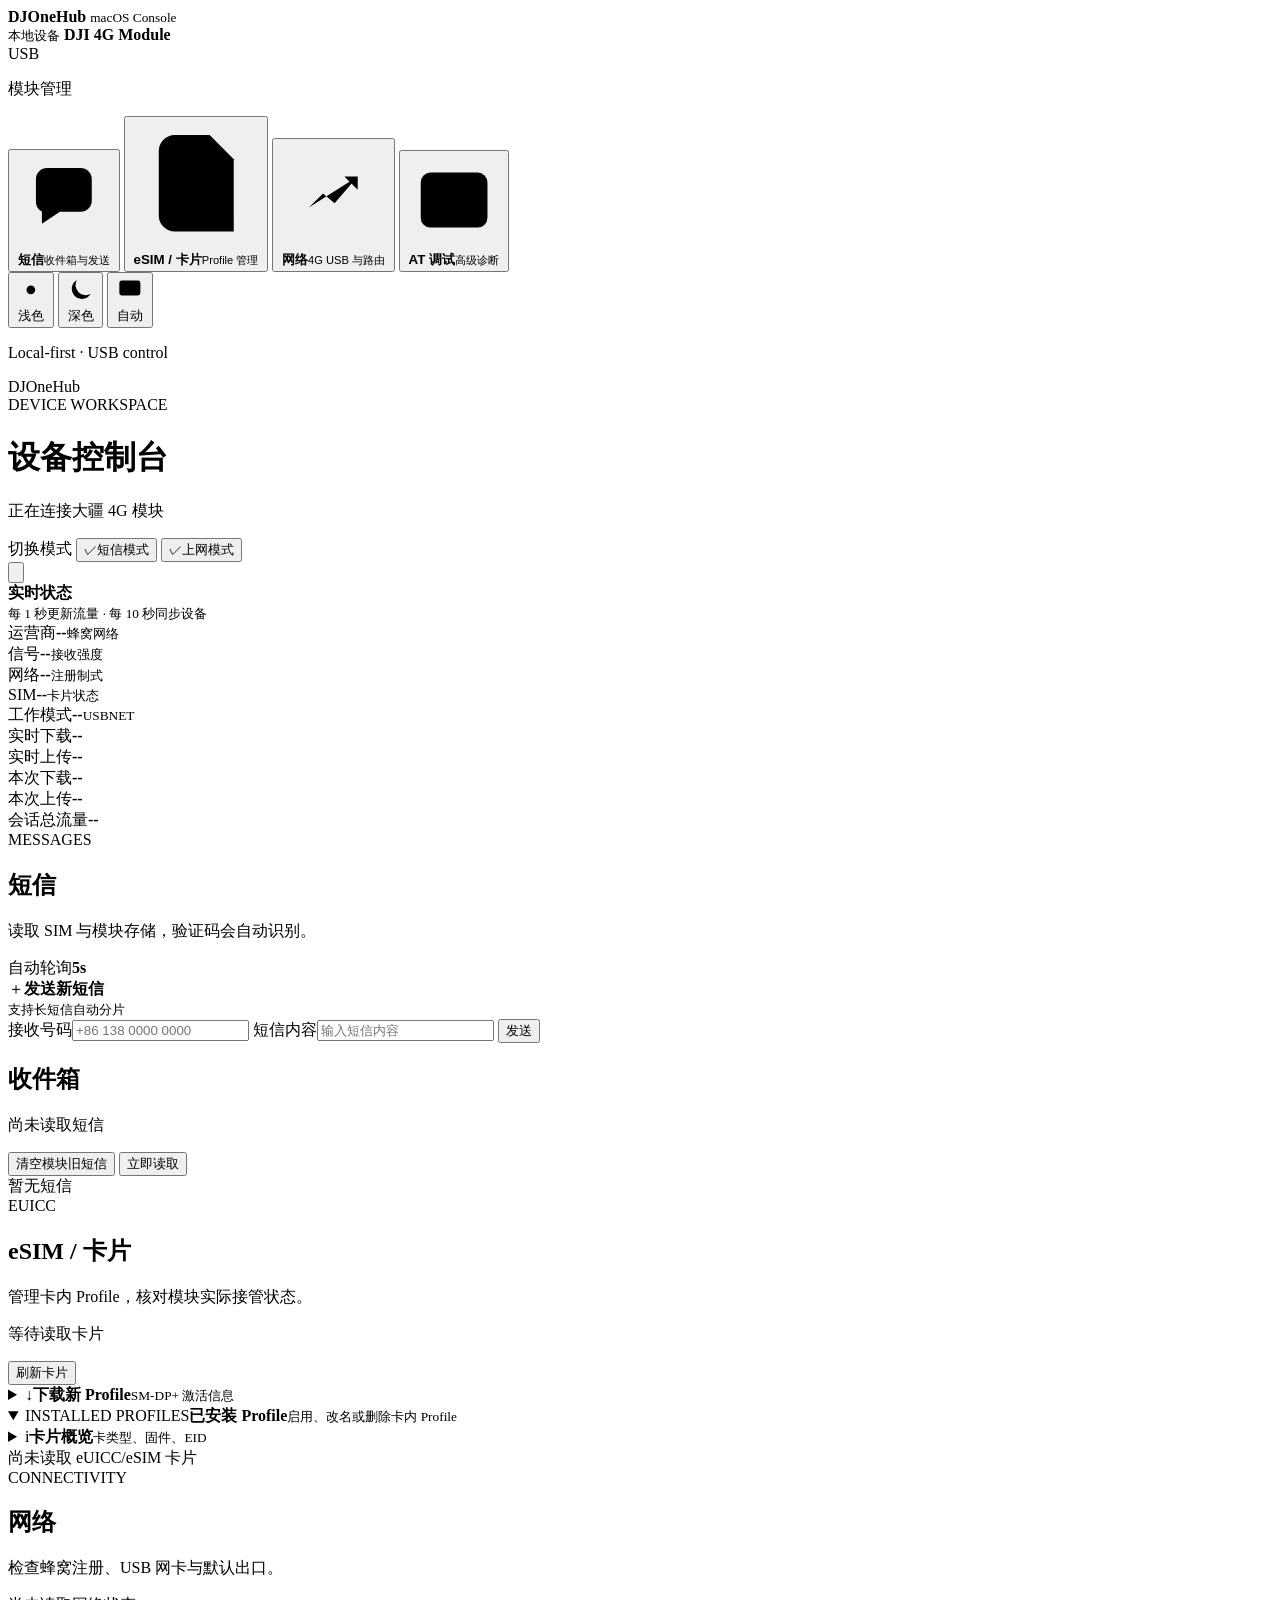
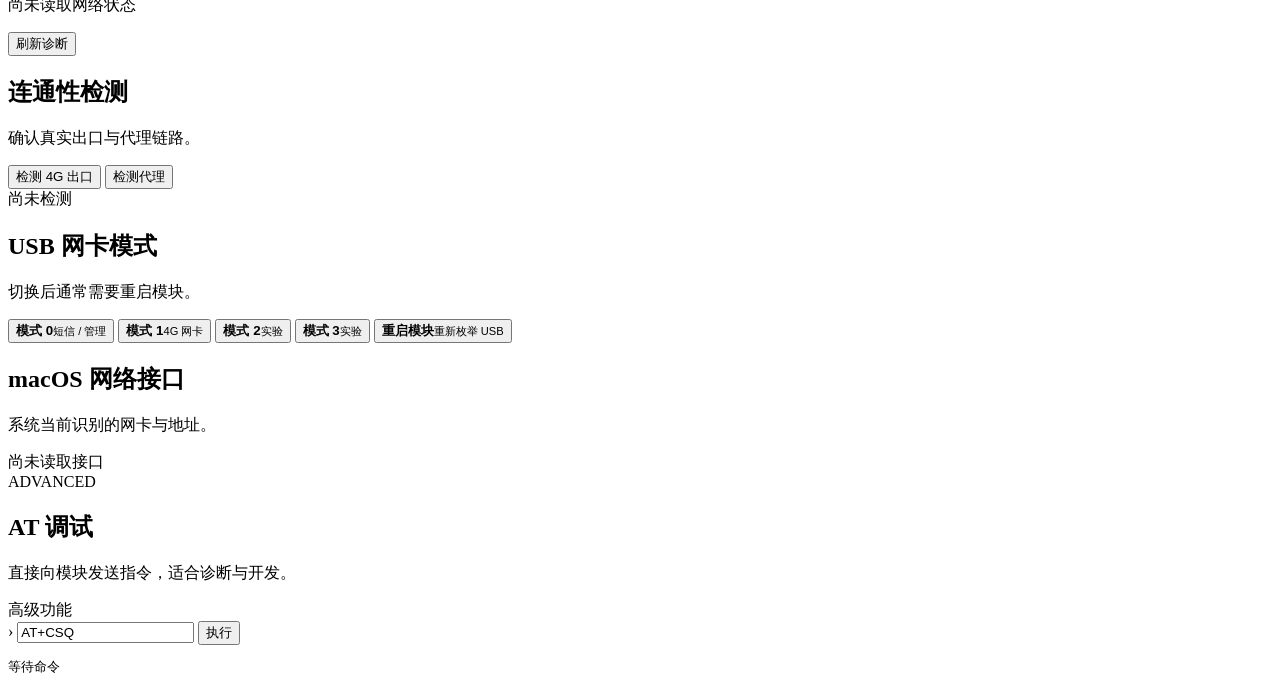
==== cmd/djonehub-macos/web/index.html @ b567f89f "Refine eSIM profile layout" ====
<!doctype html>
<html lang="zh-CN">
<head>
  <meta charset="utf-8">
  <meta name="viewport" content="width=device-width, initial-scale=1">
  <meta name="color-scheme" content="light dark">
  <title>DJOneHub · 设备控制台</title>
  <script>
    try {
      const theme = localStorage.getItem("djonehub-theme") || localStorage.getItem("vohive-theme");
      if (theme === "light" || theme === "dark") document.documentElement.dataset.theme = theme;
    } catch (_) {}
  </script>
  <link rel="stylesheet" href="/style.css">
</head>
<body>
  <div class="app-shell">
    <aside class="app-sidebar">
      <div class="sidebar-brand">
        <div class="brand-glyph" aria-hidden="true">
          <span></span><span></span><span></span><span></span>
        </div>
        <div>
          <strong>DJOneHub</strong>
          <small>macOS Console</small>
        </div>
      </div>

      <div class="device-presence">
        <span class="presence-light" aria-hidden="true"></span>
        <div>
          <small>本地设备</small>
          <strong>DJI 4G Module</strong>
        </div>
        <span class="presence-state">USB</span>
      </div>

      <nav class="task-nav" aria-label="功能导航">
        <p class="nav-label">模块管理</p>
        <button class="tab active" data-view="sms" type="button" aria-current="page">
          <svg viewBox="0 0 24 24" aria-hidden="true"><path d="M5 6.8A2.8 2.8 0 0 1 7.8 4h8.4A2.8 2.8 0 0 1 19 6.8v5.4a2.8 2.8 0 0 1-2.8 2.8H11l-4.5 3v-3.1A2.8 2.8 0 0 1 5 12.2Z"/><path d="M8.5 8.5h7M8.5 11.5h4.7"/></svg>
          <span><strong>短信</strong><small>收件箱与发送</small></span>
        </button>
        <button class="tab" data-view="esim" type="button">
          <svg viewBox="0 0 24 24" aria-hidden="true"><path d="M8 3h6.5L19 7.5V21H8a3 3 0 0 1-3-3V6a3 3 0 0 1 3-3Z"/><path d="M10 8.5v7M14 8.5v7M8.5 11h7M8.5 14h7"/></svg>
          <span><strong>eSIM / 卡片</strong><small>Profile 管理</small></span>
        </button>
        <button class="tab" data-view="network" type="button">
          <svg viewBox="0 0 24 24" aria-hidden="true"><path d="M4.5 18.5h15M6.5 15l3.2-3.2 2.6 2.2 5.2-6"/><path d="M14.5 8h3v3"/></svg>
          <span><strong>网络</strong><small>4G USB 与路由</small></span>
        </button>
        <button class="tab" data-view="at" type="button">
          <svg viewBox="0 0 24 24" aria-hidden="true"><rect x="3.5" y="5" width="17" height="14" rx="2.5"/><path d="m7.5 9 2.5 2.5L7.5 14M12.5 14h4"/></svg>
          <span><strong>AT 调试</strong><small>高级诊断</small></span>
        </button>
      </nav>

      <div class="sidebar-footer">
        <div class="theme-switch" role="group" aria-label="网页外观">
          <button class="theme-option" type="button" data-theme-option="light" aria-pressed="false" title="浅色模式">
            <svg viewBox="0 0 24 24" aria-hidden="true"><circle cx="12" cy="12" r="3.5"/><path d="M12 2.5v2M12 19.5v2M2.5 12h2M19.5 12h2M5.3 5.3l1.4 1.4M17.3 17.3l1.4 1.4M18.7 5.3l-1.4 1.4M6.7 17.3l-1.4 1.4"/></svg>
            <span>浅色</span>
          </button>
          <button class="theme-option" type="button" data-theme-option="dark" aria-pressed="false" title="深色模式">
            <svg viewBox="0 0 24 24" aria-hidden="true"><path d="M20 15.2A8.2 8.2 0 0 1 8.8 4 8.2 8.2 0 1 0 20 15.2Z"/></svg>
            <span>深色</span>
          </button>
          <button class="theme-option" type="button" data-theme-option="auto" aria-pressed="true" title="跟随系统">
            <svg viewBox="0 0 24 24" aria-hidden="true"><rect x="3.5" y="4.5" width="17" height="12" rx="2"/><path d="M9 20h6M12 16.5V20"/></svg>
            <span>自动</span>
          </button>
        </div>
        <p>Local-first · USB control</p>
      </div>
    </aside>

    <main class="app-main">
      <header class="app-header">
        <div class="page-heading">
          <div class="mobile-brand"><span class="brand-glyph mini" aria-hidden="true"><span></span><span></span><span></span><span></span></span>DJOneHub</div>
          <span class="page-kicker">DEVICE WORKSPACE</span>
          <h1>设备控制台</h1>
          <p id="device-summary">正在连接大疆 4G 模块</p>
        </div>
        <div class="header-actions">
          <div class="mode-control" aria-label="模块工作模式">
            <span>切换模式</span>
            <button id="workmode-sms" class="mode-option" type="button" aria-pressed="false"><span class="mode-check" aria-hidden="true">✓</span>短信模式</button>
            <button id="workmode-network" class="mode-option" type="button" aria-pressed="false"><span class="mode-check" aria-hidden="true">✓</span>上网模式</button>
          </div>
          <button id="refresh" class="compact icon-button" title="刷新状态" aria-label="刷新状态" type="button">
            <svg viewBox="0 0 24 24" aria-hidden="true"><path d="M19 7v4h-4M5 17v-4h4"/><path d="M7 8a6.5 6.5 0 0 1 10.5-1L19 10M5 14l1.5 2A6.5 6.5 0 0 0 17 16"/></svg>
          </button>
        </div>
      </header>

      <section class="overview" aria-label="设备状态">
        <div class="overview-heading">
          <div><span class="live-dot" aria-hidden="true"></span><strong>实时状态</strong></div>
          <small>每 1 秒更新流量 · 每 10 秒同步设备</small>
        </div>
        <div class="status-grid">
          <div class="status-primary"><span>运营商</span><strong id="operator">--</strong><small>蜂窝网络</small></div>
          <div class="status-primary"><span>信号</span><strong id="signal">--</strong><small>接收强度</small></div>
          <div class="status-primary"><span>网络</span><strong id="network-mode">--</strong><small>注册制式</small></div>
          <div class="status-primary"><span>SIM</span><strong id="sim">--</strong><small>卡片状态</small></div>
          <div class="status-primary"><span>工作模式</span><strong id="work-mode">--</strong><small>USBNET</small></div>
          <div><span>实时下载</span><strong id="traffic-rx-rate">--</strong></div>
          <div><span>实时上传</span><strong id="traffic-tx-rate">--</strong></div>
          <div><span>本次下载</span><strong id="traffic-session-rx">--</strong></div>
          <div><span>本次上传</span><strong id="traffic-session-tx">--</strong></div>
          <div><span>会话总流量</span><strong id="traffic-session-total">--</strong></div>
        </div>
      </section>
      <section id="hardware-details" class="hardware-details" hidden></section>
      <p id="workmode-status" class="inline-status attention" hidden></p>

      <section id="sms" class="view active">
        <div class="view-intro">
          <div><span class="section-kicker">MESSAGES</span><h2>短信</h2><p>读取 SIM 与模块存储，验证码会自动识别。</p></div>
          <div class="view-meta"><span>自动轮询</span><strong>5s</strong></div>
        </div>
        <div class="surface-panel compose-panel">
          <div class="panel-heading"><div><span class="panel-icon" aria-hidden="true">＋</span><strong>发送新短信</strong></div><small>支持长短信自动分片</small></div>
          <form id="send-form" class="toolbar">
            <label><span>接收号码</span><input id="phone" type="tel" placeholder="+86 138 0000 0000" autocomplete="tel" required></label>
            <label><span>短信内容</span><input id="message" type="text" placeholder="输入短信内容" maxlength="1000" required></label>
            <button type="submit">发送</button>
          </form>
        </div>
        <div class="section-heading">
          <div><h2>收件箱</h2><p id="sms-status" class="inline-status">尚未读取短信</p></div>
          <div class="heading-actions">
            <button id="clear-module-sms" class="secondary danger" type="button">清空模块旧短信</button>
            <button id="refresh-sms" class="secondary" type="button">立即读取</button>
          </div>
        </div>
        <div id="sms-list" class="list empty">暂无短信</div>
      </section>

      <section id="esim" class="view">
        <div class="view-intro">
          <div><span class="section-kicker">EUICC</span><h2>eSIM / 卡片</h2><p>管理卡内 Profile，核对模块实际接管状态。</p></div>
          <div class="view-intro-actions esim-intro-actions">
            <p id="esim-status" class="esim-status">等待读取卡片</p>
            <button id="refresh-esim" class="secondary" type="button">刷新卡片</button>
          </div>
        </div>
        <details id="esim-download-section" class="fold-panel esim-download">
          <summary><span><span class="panel-icon" aria-hidden="true">↓</span><strong>下载新 Profile</strong></span><small>SM-DP+ 激活信息</small></summary>
          <form id="esim-download-form" class="esim-download-grid">
            <label><span>SM-DP+ 地址</span><input id="esim-smdp" placeholder="smdp.example.com" required></label>
            <label><span>Matching ID</span><input id="esim-matching-id" placeholder="可选"></label>
            <label><span>确认码</span><input id="esim-confirmation-code" placeholder="可选"></label>
            <label><span>模块 IMEI</span><input id="esim-imei" inputmode="numeric" maxlength="15" placeholder="15 位 IMEI" required></label>
            <label><span>目标 eUICC AID</span><input id="esim-aid" placeholder="可选"></label>
            <button type="submit">开始下载</button>
          </form>
          <p id="esim-download-status" class="inline-status">填写运营商提供的激活信息后才会执行下载。</p>
        </details>

        <details id="esim-profile-panel" class="profile-panel" open>
          <summary class="profile-panel-heading"><span class="profile-panel-title"><span class="section-kicker">INSTALLED PROFILES</span><strong>已安装 Profile</strong></span><small>启用、改名或删除卡内 Profile</small></summary>
          <div class="profile-panel-content">
            <div class="profile-tools-grid">
              <details class="fold-panel">
                <summary><span><span class="panel-icon" aria-hidden="true">i</span><strong>卡片概览</strong></span><small>卡类型、固件、EID</small></summary>
                <div id="esim-chip" class="diagnostic-grid" hidden></div>
              </details>
              <details id="esim-runtime-section" class="fold-panel" hidden>
                <summary><span><span class="panel-icon" aria-hidden="true">●</span><strong>当前运行状态</strong></span><small>自动刷新</small></summary>
                <div id="esim-runtime" class="diagnostic-grid"></div>
              </details>
              <details id="esim-phonebook-section" class="fold-panel" hidden>
                <summary><span><span class="panel-icon" aria-hidden="true">⌁</span><strong>通讯录兼容性</strong></span><small>只读检测</small></summary>
                <div class="phonebook-probe">
                  <p id="esim-phonebook-status" class="inline-status">检测当前 Profile 是否支持卡内通讯录；不会写入联系人。</p>
                  <button id="probe-esim-phonebook" class="secondary compact" type="button">检测当前卡片</button>
                  <div id="esim-phonebook-result" class="phonebook-result" hidden></div>
                </div>
              </details>
            </div>
            <div id="esim-list" class="list empty">尚未读取 eUICC/eSIM 卡片</div>
          </div>
        </details>
      </section>

      <section id="network" class="view">
        <div class="view-intro">
          <div><span class="section-kicker">CONNECTIVITY</span><h2>网络</h2><p>检查蜂窝注册、USB 网卡与默认出口。</p></div>
          <div class="view-intro-actions">
            <p id="network-status" class="network-status">尚未读取网络状态</p>
            <button id="refresh-network" class="secondary" type="button">刷新诊断</button>
          </div>
        </div>
        <div id="network-grid" class="diagnostic-grid"></div>

        <div class="settings-section">
          <div class="section-heading"><div><h2>连通性检测</h2><p>确认真实出口与代理链路。</p></div></div>
          <div class="control-panel">
            <button id="check-4g-route" class="secondary" type="button">检测 4G 出口</button>
            <button id="check-proxy-route" class="secondary" type="button">检测代理</button>
          </div>
          <div id="network-checks" class="list empty compact-list">尚未检测</div>
        </div>

        <div class="settings-section">
          <div class="section-heading"><div><h2>USB 网卡模式</h2><p>切换后通常需要重启模块。</p></div></div>
          <div class="control-panel mode-grid">
            <button id="usbnet-mode-0" class="secondary" type="button"><strong>模式 0</strong><small>短信 / 管理</small></button>
            <button id="usbnet-mode-1" class="secondary" type="button"><strong>模式 1</strong><small>4G 网卡</small></button>
            <button id="usbnet-mode-2" class="secondary" type="button"><strong>模式 2</strong><small>实验</small></button>
            <button id="usbnet-mode-3" class="secondary" type="button"><strong>模式 3</strong><small>实验</small></button>
            <button id="reboot-module" class="secondary danger" type="button"><strong>重启模块</strong><small>重新枚举 USB</small></button>
          </div>
        </div>

        <div class="settings-section">
          <div class="section-heading"><div><h2>macOS 网络接口</h2><p>系统当前识别的网卡与地址。</p></div></div>
          <div id="network-interfaces" class="list empty">尚未读取接口</div>
        </div>
      </section>

      <section id="at" class="view">
        <div class="view-intro">
          <div><span class="section-kicker">ADVANCED</span><h2>AT 调试</h2><p>直接向模块发送指令，适合诊断与开发。</p></div>
          <span class="risk-badge">高级功能</span>
        </div>
        <div class="terminal-panel">
          <form id="at-form" class="terminal-toolbar">
            <span class="terminal-prompt">›</span>
            <input id="at-command" type="text" value="AT+CSQ" spellcheck="false" aria-label="AT 指令" required>
            <button type="submit">执行</button>
          </form>
          <pre id="at-output">等待命令</pre>
        </div>
      </section>
    </main>
  </div>

  <div id="app-modal" class="modal-backdrop" hidden>
    <form id="modal-form" class="modal-dialog" role="dialog" aria-modal="true" aria-labelledby="modal-title">
      <div class="modal-heading">
        <h2 id="modal-title">确认操作</h2>
        <button id="modal-close" class="secondary modal-close" type="button" aria-label="关闭">×</button>
      </div>
      <p id="modal-message" class="modal-message" hidden></p>
      <div id="modal-fields" class="modal-fields"></div>
      <div class="modal-actions">
        <button id="modal-cancel" class="secondary" type="button">取消</button>
        <button id="modal-confirm" type="submit">确定</button>
      </div>
    </form>
  </div>
  <div id="notice" role="status" aria-live="polite"></div>
  <script src="/app.js"></script>
</body>
</html>
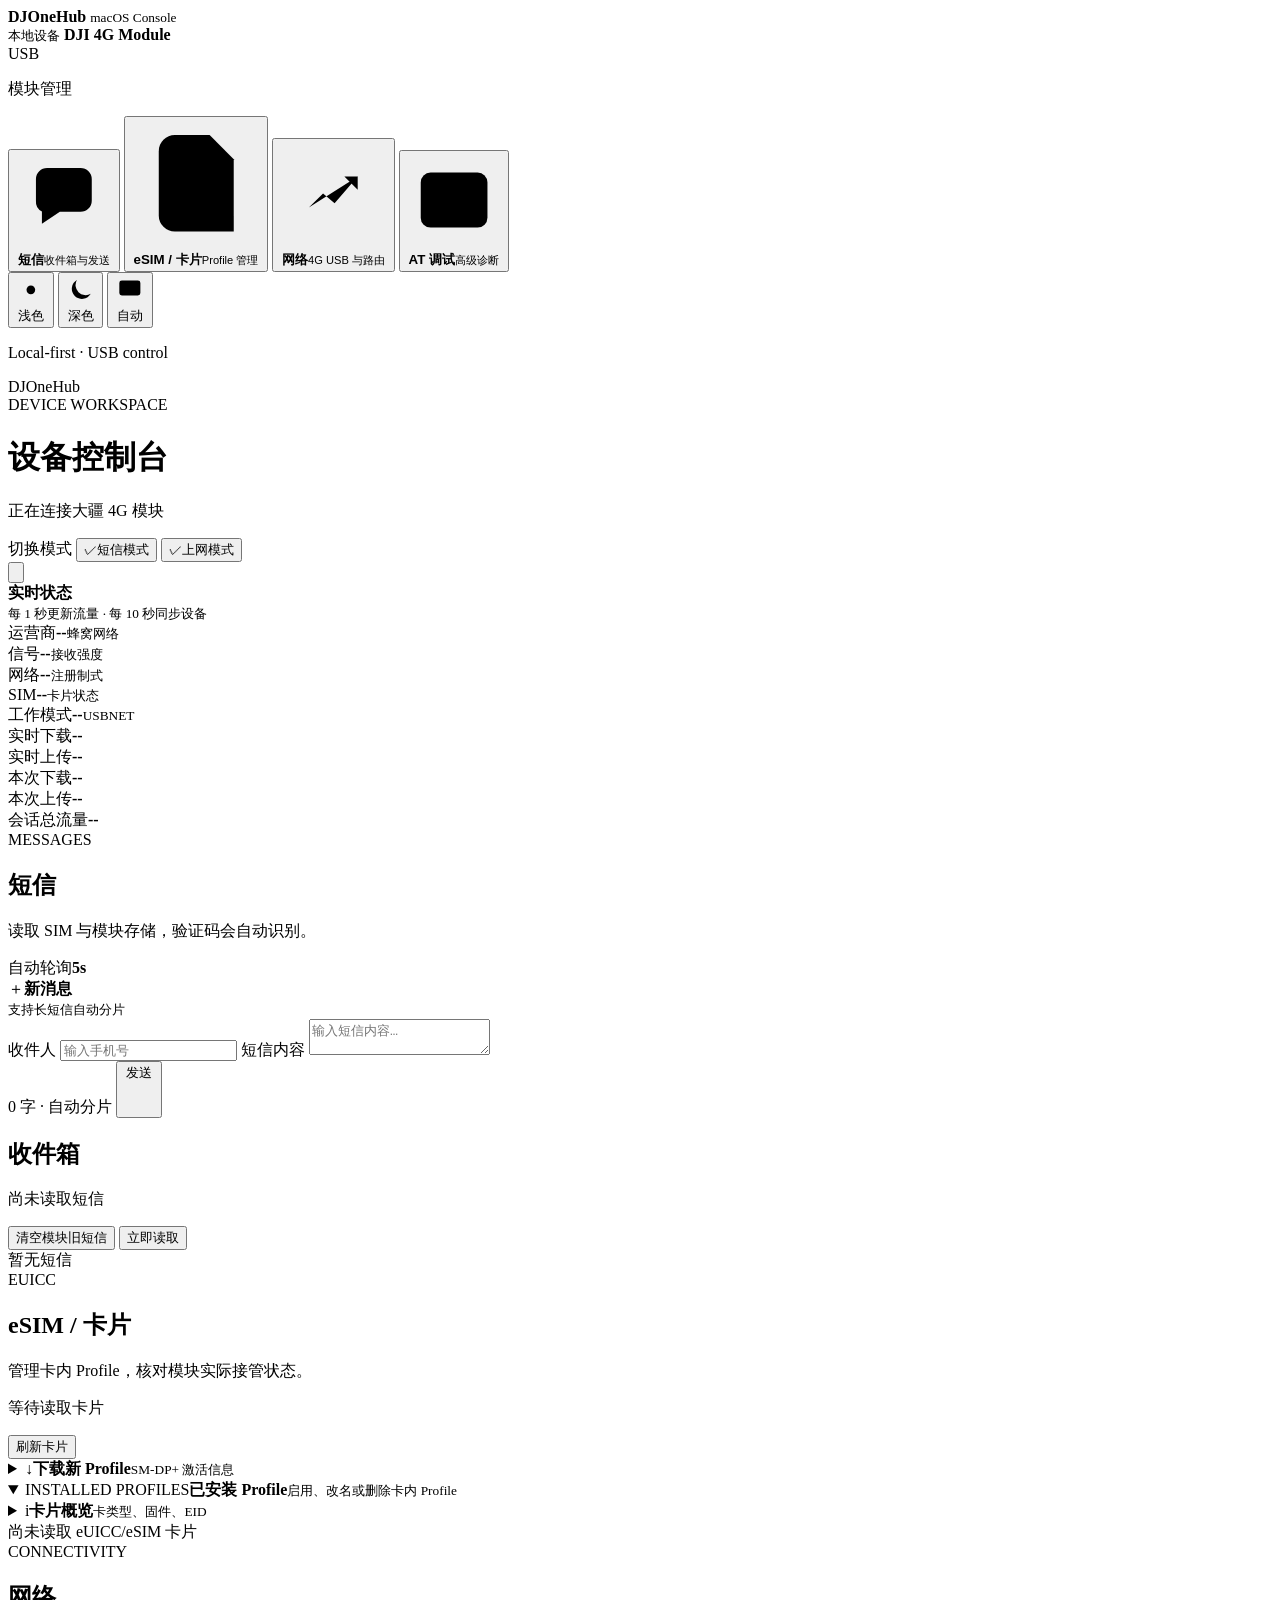
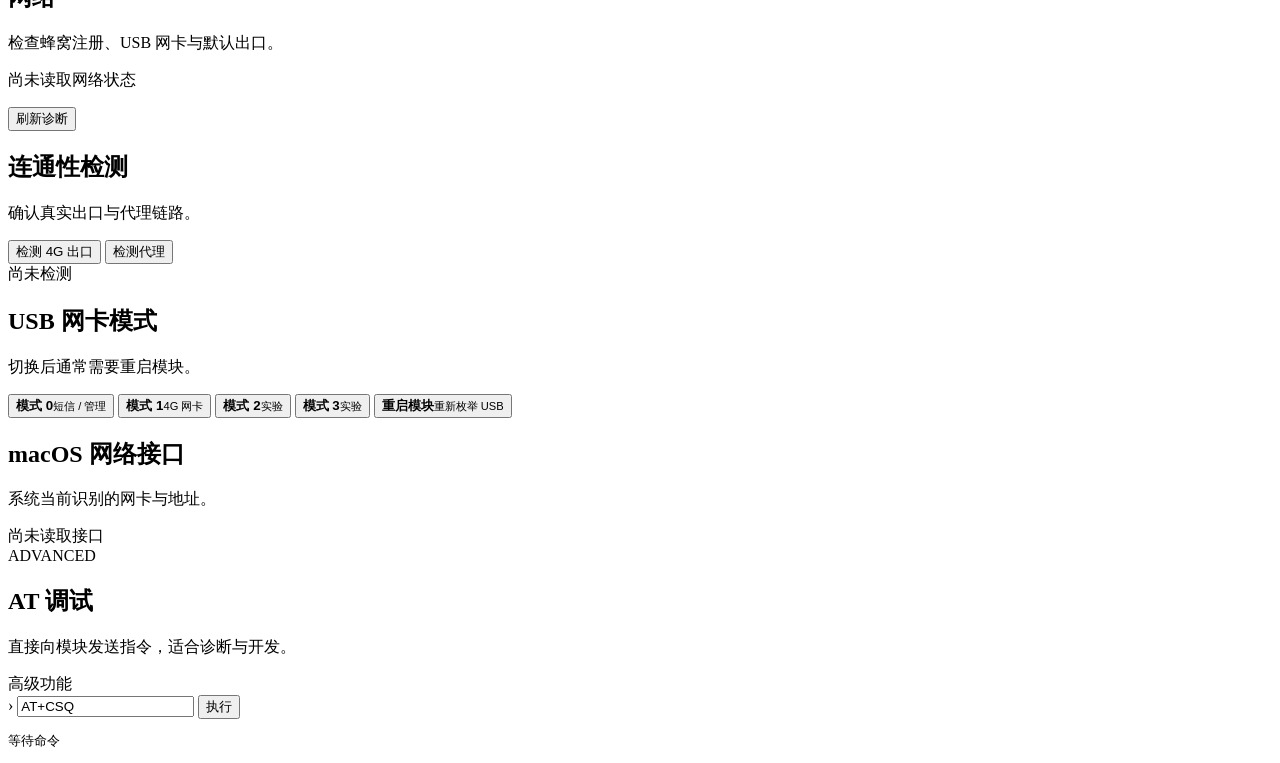
==== commit 255db357: "Redesign SMS composer" ====
--- a/cmd/djonehub-macos/web/index.html
+++ b/cmd/djonehub-macos/web/index.html
@@ -121,11 +121,23 @@
           <div class="view-meta"><span>自动轮询</span><strong>5s</strong></div>
         </div>
         <div class="surface-panel compose-panel">
-          <div class="panel-heading"><div><span class="panel-icon" aria-hidden="true">＋</span><strong>发送新短信</strong></div><small>支持长短信自动分片</small></div>
-          <form id="send-form" class="toolbar">
-            <label><span>接收号码</span><input id="phone" type="tel" placeholder="+86 138 0000 0000" autocomplete="tel" required></label>
-            <label><span>短信内容</span><input id="message" type="text" placeholder="输入短信内容" maxlength="1000" required></label>
-            <button type="submit">发送</button>
+          <div class="panel-heading"><div><span class="panel-icon" aria-hidden="true">＋</span><strong>新消息</strong></div><small>支持长短信自动分片</small></div>
+          <form id="send-form" class="message-composer">
+            <label class="recipient-field" for="phone">
+              <span>收件人</span>
+              <input id="phone" type="tel" placeholder="输入手机号" autocomplete="tel" required>
+            </label>
+            <label class="message-field" for="message">
+              <span class="sr-only">短信内容</span>
+              <textarea id="message" placeholder="输入短信内容…" maxlength="1000" required></textarea>
+            </label>
+            <div class="composer-footer">
+              <span id="message-counter" class="message-counter" aria-live="polite">0 字 · 自动分片</span>
+              <button class="composer-send" type="submit" aria-label="发送短信">
+                <span class="composer-send-label">发送</span>
+                <svg viewBox="0 0 20 20" aria-hidden="true"><path d="M10 14V5m0 0L6.5 8.5M10 5l3.5 3.5"/></svg>
+              </button>
+            </div>
           </form>
         </div>
         <div class="section-heading">
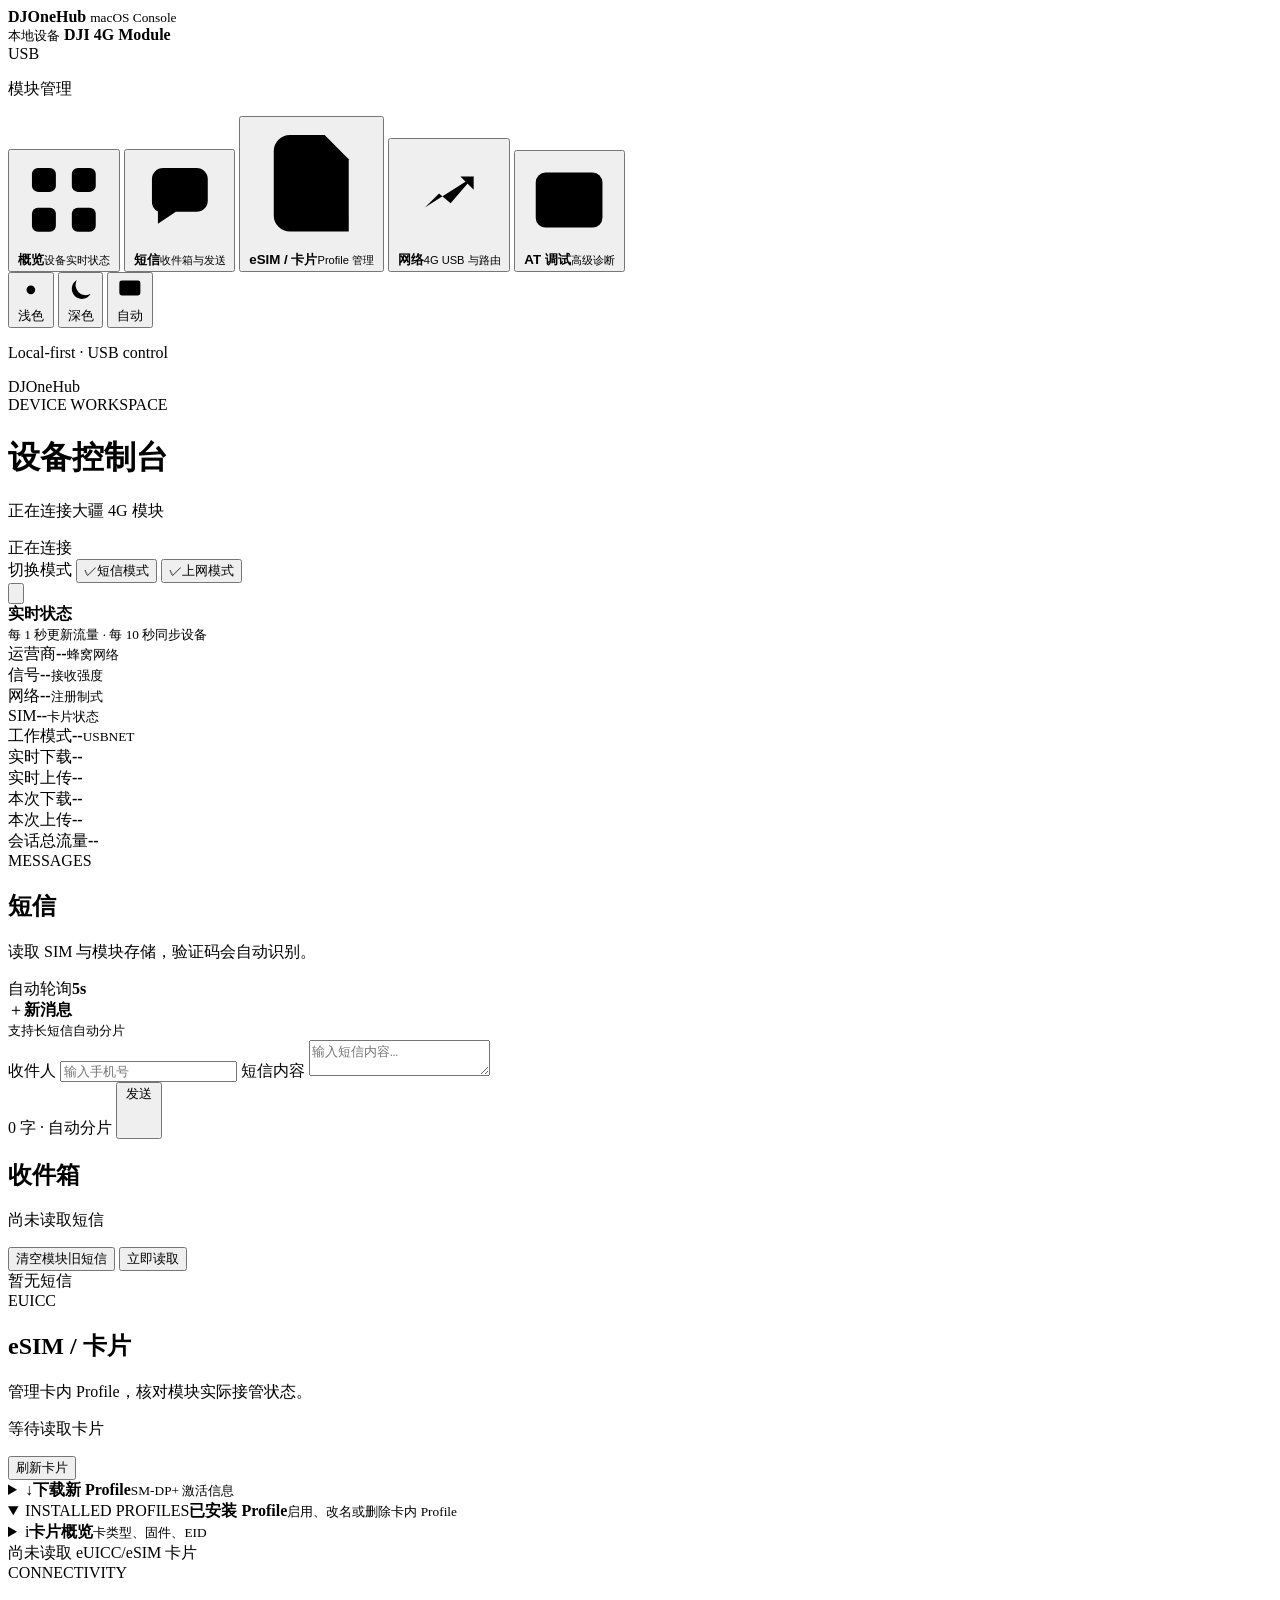
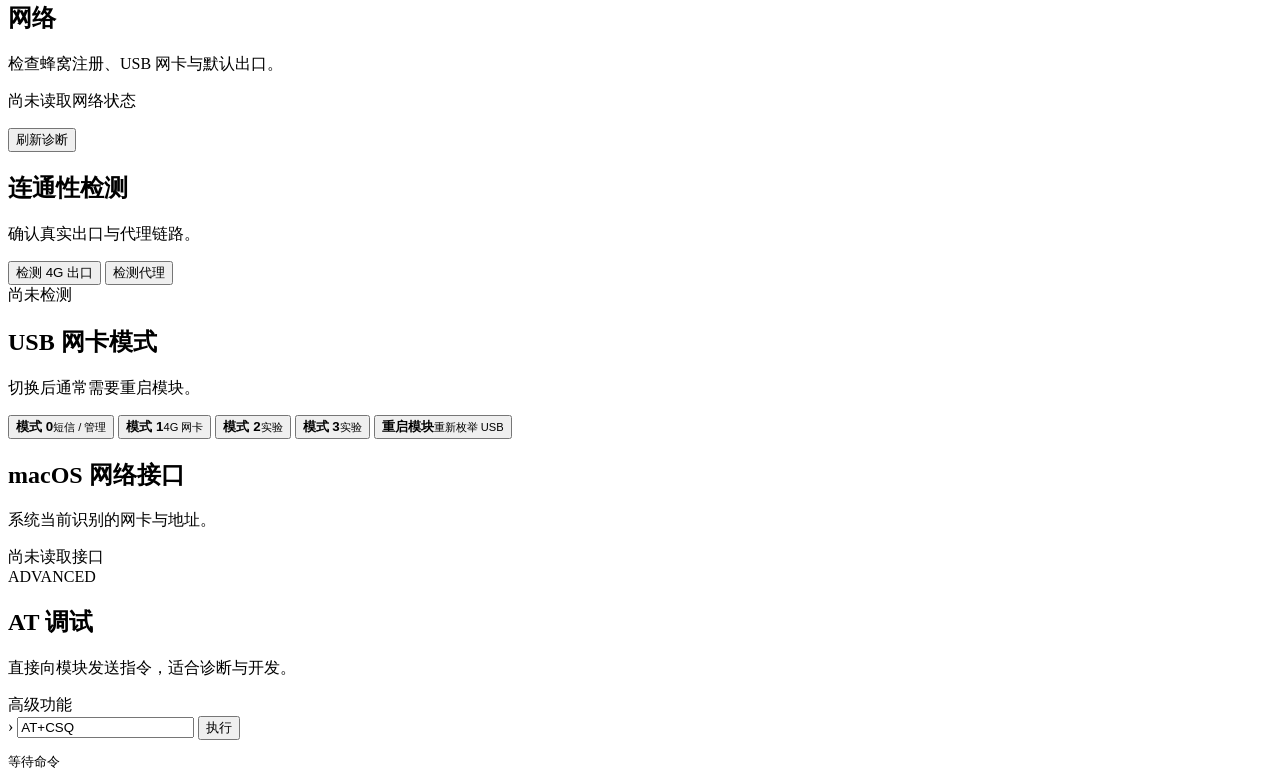
==== commit c00efbeb: "Move live status into overview" ====
--- a/cmd/djonehub-macos/web/index.html
+++ b/cmd/djonehub-macos/web/index.html
@@ -37,7 +37,11 @@
 
       <nav class="task-nav" aria-label="功能导航">
         <p class="nav-label">模块管理</p>
-        <button class="tab active" data-view="sms" type="button" aria-current="page">
+        <button class="tab active" data-view="overview" type="button" aria-current="page">
+          <svg viewBox="0 0 24 24" aria-hidden="true"><rect x="4" y="4" width="6" height="6" rx="1.5"/><rect x="14" y="4" width="6" height="6" rx="1.5"/><rect x="4" y="14" width="6" height="6" rx="1.5"/><rect x="14" y="14" width="6" height="6" rx="1.5"/></svg>
+          <span><strong>概览</strong><small>设备实时状态</small></span>
+        </button>
+        <button class="tab" data-view="sms" type="button">
           <svg viewBox="0 0 24 24" aria-hidden="true"><path d="M5 6.8A2.8 2.8 0 0 1 7.8 4h8.4A2.8 2.8 0 0 1 19 6.8v5.4a2.8 2.8 0 0 1-2.8 2.8H11l-4.5 3v-3.1A2.8 2.8 0 0 1 5 12.2Z"/><path d="M8.5 8.5h7M8.5 11.5h4.7"/></svg>
           <span><strong>短信</strong><small>收件箱与发送</small></span>
         </button>
@@ -83,6 +87,7 @@
           <p id="device-summary">正在连接大疆 4G 模块</p>
         </div>
         <div class="header-actions">
+          <span id="header-device-state" class="header-device-state" role="status"><i aria-hidden="true"></i><span>正在连接</span></span>
           <div class="mode-control" aria-label="模块工作模式">
             <span>切换模式</span>
             <button id="workmode-sms" class="mode-option" type="button" aria-pressed="false"><span class="mode-check" aria-hidden="true">✓</span>短信模式</button>
@@ -94,7 +99,7 @@
         </div>
       </header>
 
-      <section class="overview" aria-label="设备状态">
+      <section id="overview" class="view overview active" aria-label="设备状态">
         <div class="overview-heading">
           <div><span class="live-dot" aria-hidden="true"></span><strong>实时状态</strong></div>
           <small>每 1 秒更新流量 · 每 10 秒同步设备</small>
@@ -111,11 +116,11 @@
           <div><span>本次上传</span><strong id="traffic-session-tx">--</strong></div>
           <div><span>会话总流量</span><strong id="traffic-session-total">--</strong></div>
         </div>
-      </section>
-      <section id="hardware-details" class="hardware-details" hidden></section>
-      <p id="workmode-status" class="inline-status attention" hidden></p>
-
-      <section id="sms" class="view active">
+        <section id="hardware-details" class="hardware-details" hidden></section>
+        <p id="workmode-status" class="inline-status attention" hidden></p>
+      </section>
+
+      <section id="sms" class="view">
         <div class="view-intro">
           <div><span class="section-kicker">MESSAGES</span><h2>短信</h2><p>读取 SIM 与模块存储，验证码会自动识别。</p></div>
           <div class="view-meta"><span>自动轮询</span><strong>5s</strong></div>
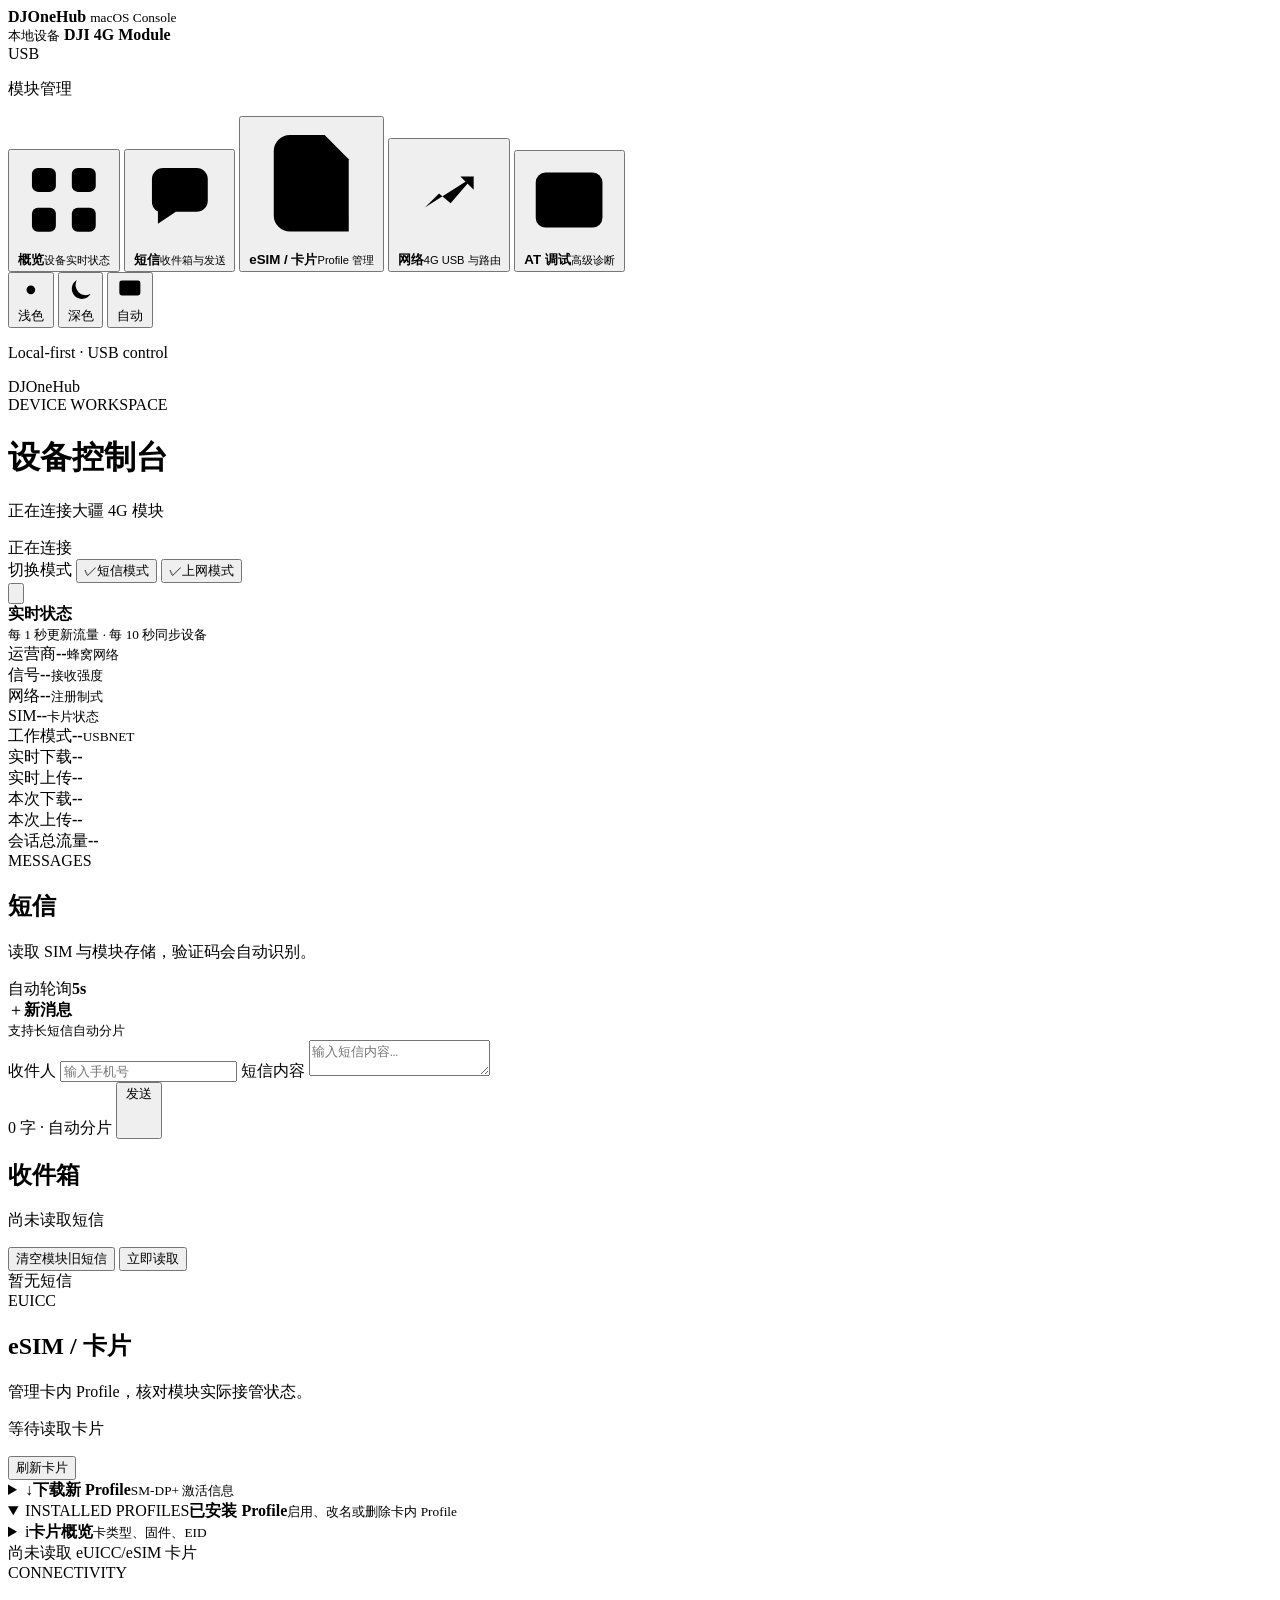
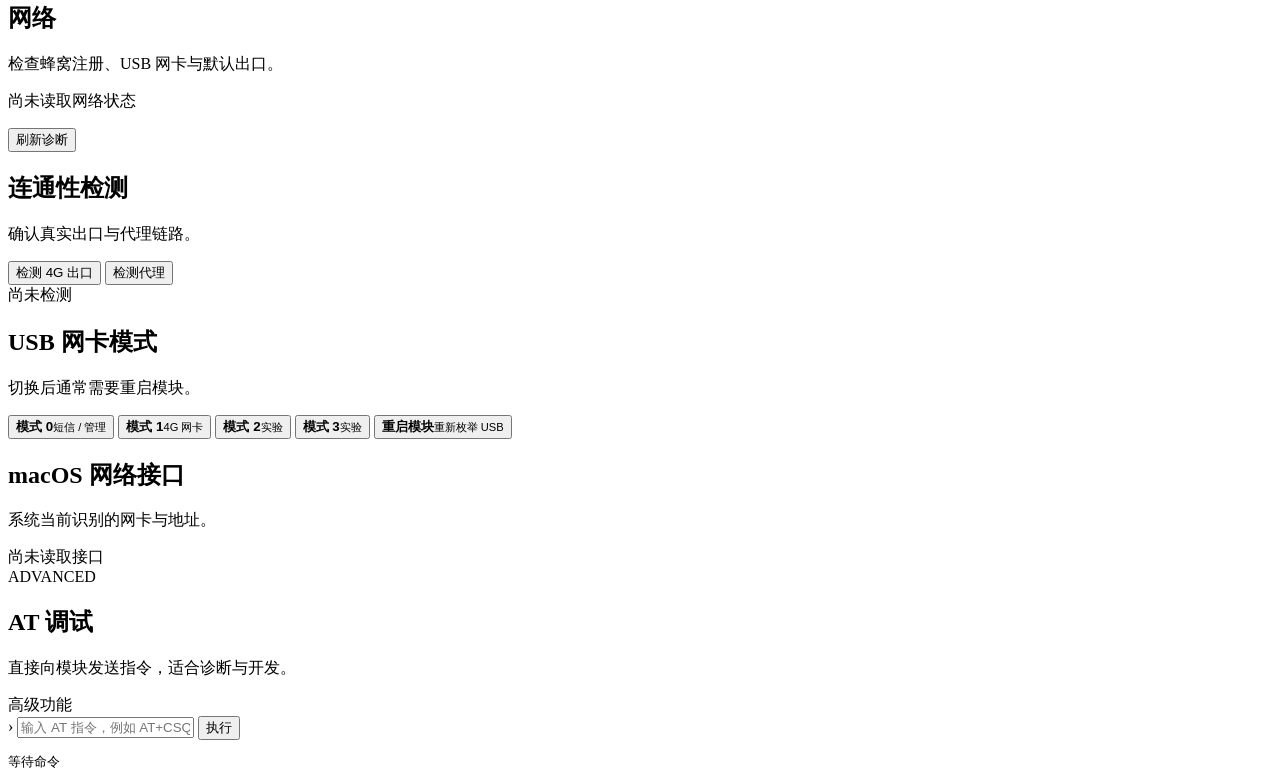
==== commit a2ca6e40: "Clear AT command after execution" ====
--- a/cmd/djonehub-macos/web/index.html
+++ b/cmd/djonehub-macos/web/index.html
@@ -210,7 +210,7 @@
             <button id="refresh-network" class="secondary" type="button">刷新诊断</button>
           </div>
         </div>
-        <div id="network-grid" class="diagnostic-grid"></div>
+        <div id="network-grid" class="network-summary"></div>
 
         <div class="settings-section">
           <div class="section-heading"><div><h2>连通性检测</h2><p>确认真实出口与代理链路。</p></div></div>
@@ -246,7 +246,7 @@
         <div class="terminal-panel">
           <form id="at-form" class="terminal-toolbar">
             <span class="terminal-prompt">›</span>
-            <input id="at-command" type="text" value="AT+CSQ" spellcheck="false" aria-label="AT 指令" required>
+            <input id="at-command" type="text" placeholder="输入 AT 指令，例如 AT+CSQ" spellcheck="false" aria-label="AT 指令" required>
             <button type="submit">执行</button>
           </form>
           <pre id="at-output">等待命令</pre>
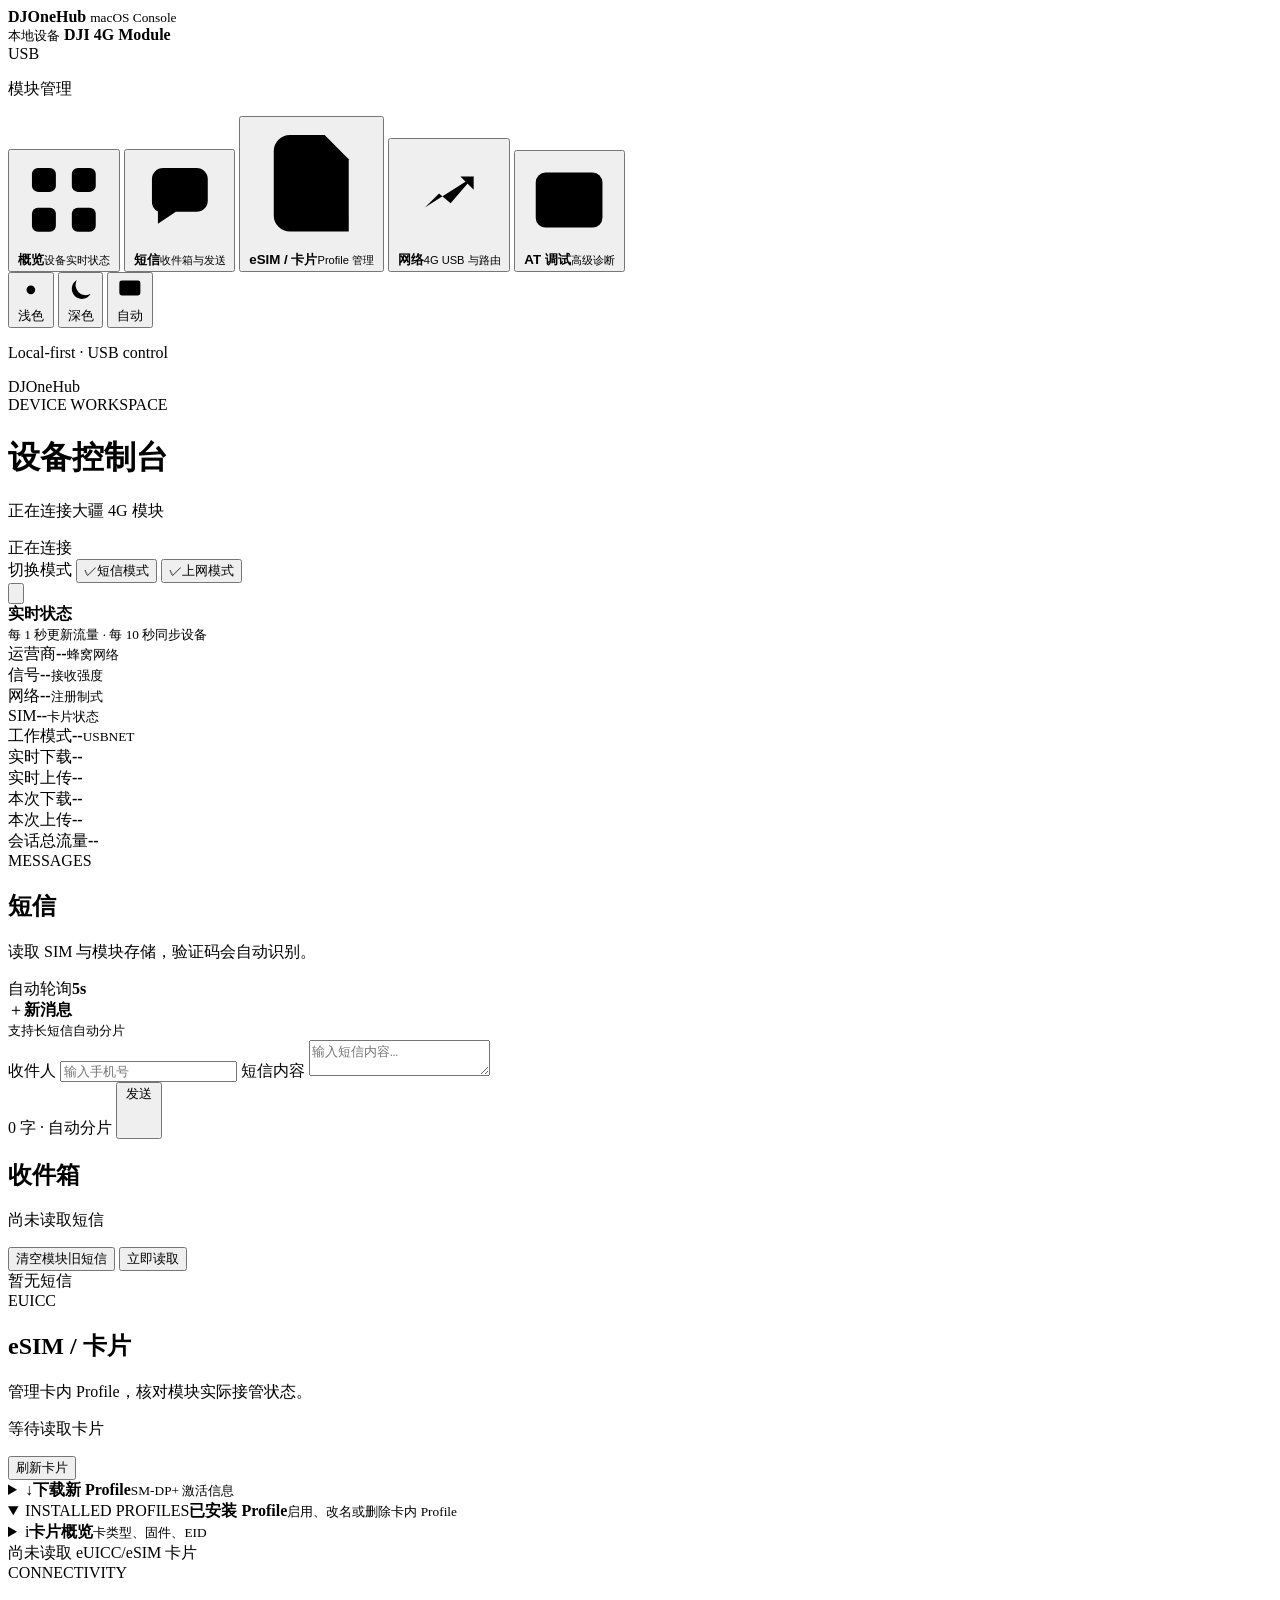
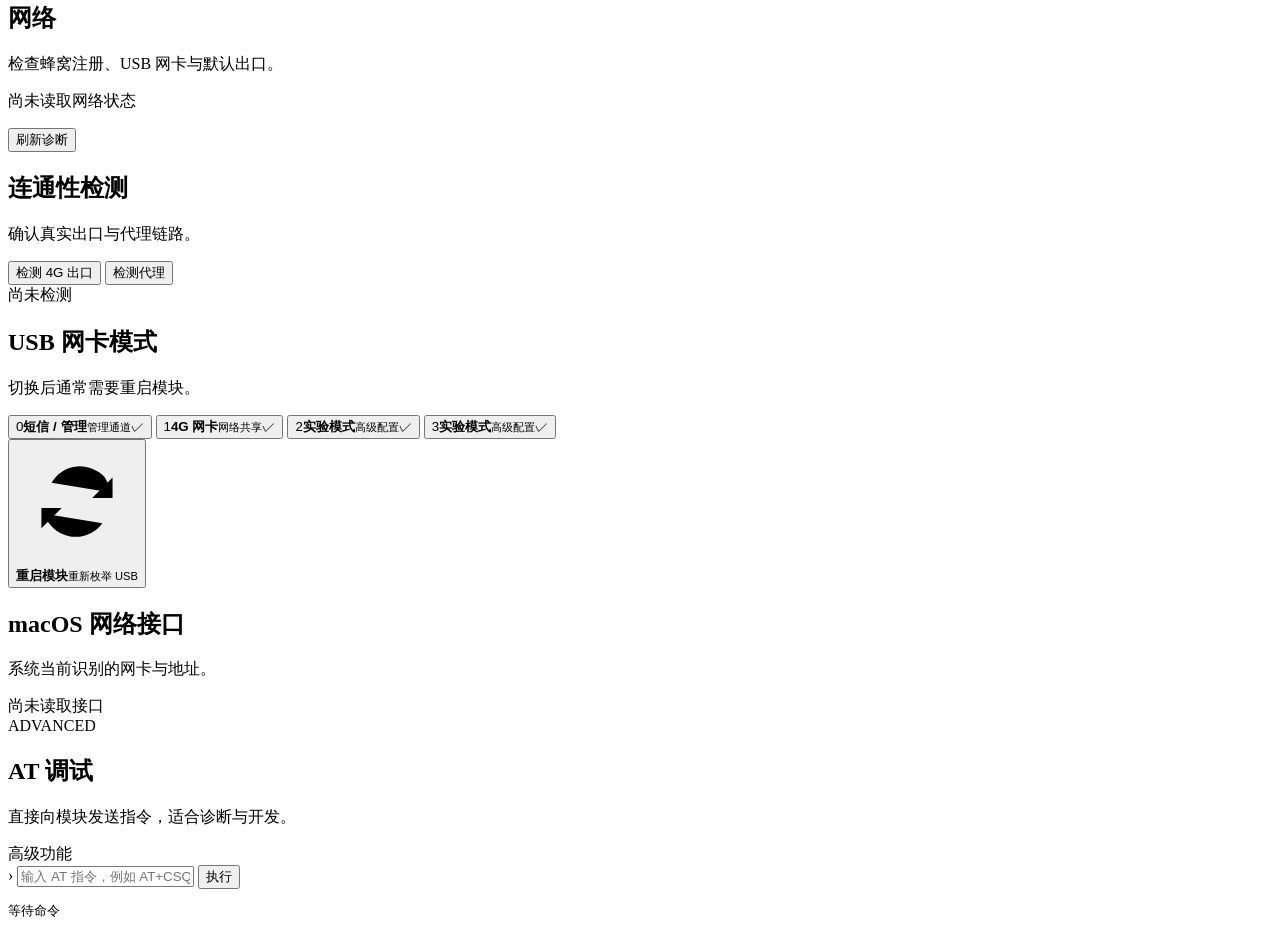
==== commit f2f73c6f: "Clarify USB mode controls" ====
--- a/cmd/djonehub-macos/web/index.html
+++ b/cmd/djonehub-macos/web/index.html
@@ -223,12 +223,14 @@
 
         <div class="settings-section">
           <div class="section-heading"><div><h2>USB 网卡模式</h2><p>切换后通常需要重启模块。</p></div></div>
-          <div class="control-panel mode-grid">
-            <button id="usbnet-mode-0" class="secondary" type="button"><strong>模式 0</strong><small>短信 / 管理</small></button>
-            <button id="usbnet-mode-1" class="secondary" type="button"><strong>模式 1</strong><small>4G 网卡</small></button>
-            <button id="usbnet-mode-2" class="secondary" type="button"><strong>模式 2</strong><small>实验</small></button>
-            <button id="usbnet-mode-3" class="secondary" type="button"><strong>模式 3</strong><small>实验</small></button>
-            <button id="reboot-module" class="secondary danger" type="button"><strong>重启模块</strong><small>重新枚举 USB</small></button>
+          <div class="usbnet-controls">
+            <div class="usbnet-selector" role="group" aria-label="选择 USB 网卡模式">
+              <button id="usbnet-mode-0" class="usbnet-mode-option" type="button" aria-pressed="false"><span class="usbnet-index">0</span><span class="usbnet-copy"><strong>短信 / 管理</strong><small>管理通道</small></span><span class="usbnet-check" aria-hidden="true">✓</span></button>
+              <button id="usbnet-mode-1" class="usbnet-mode-option" type="button" aria-pressed="false"><span class="usbnet-index">1</span><span class="usbnet-copy"><strong>4G 网卡</strong><small>网络共享</small></span><span class="usbnet-check" aria-hidden="true">✓</span></button>
+              <button id="usbnet-mode-2" class="usbnet-mode-option" type="button" aria-pressed="false"><span class="usbnet-index">2</span><span class="usbnet-copy"><strong>实验模式</strong><small>高级配置</small></span><span class="usbnet-check" aria-hidden="true">✓</span></button>
+              <button id="usbnet-mode-3" class="usbnet-mode-option" type="button" aria-pressed="false"><span class="usbnet-index">3</span><span class="usbnet-copy"><strong>实验模式</strong><small>高级配置</small></span><span class="usbnet-check" aria-hidden="true">✓</span></button>
+            </div>
+            <button id="reboot-module" class="reboot-action danger" type="button"><svg viewBox="0 0 24 24" aria-hidden="true"><path d="M19 7v4h-4M5 17v-4h4"/><path d="M7 8a6.5 6.5 0 0 1 10.5-1L19 10M5 14l1.5 2A6.5 6.5 0 0 0 17 16"/></svg><span><strong>重启模块</strong><small>重新枚举 USB</small></span></button>
           </div>
         </div>
 
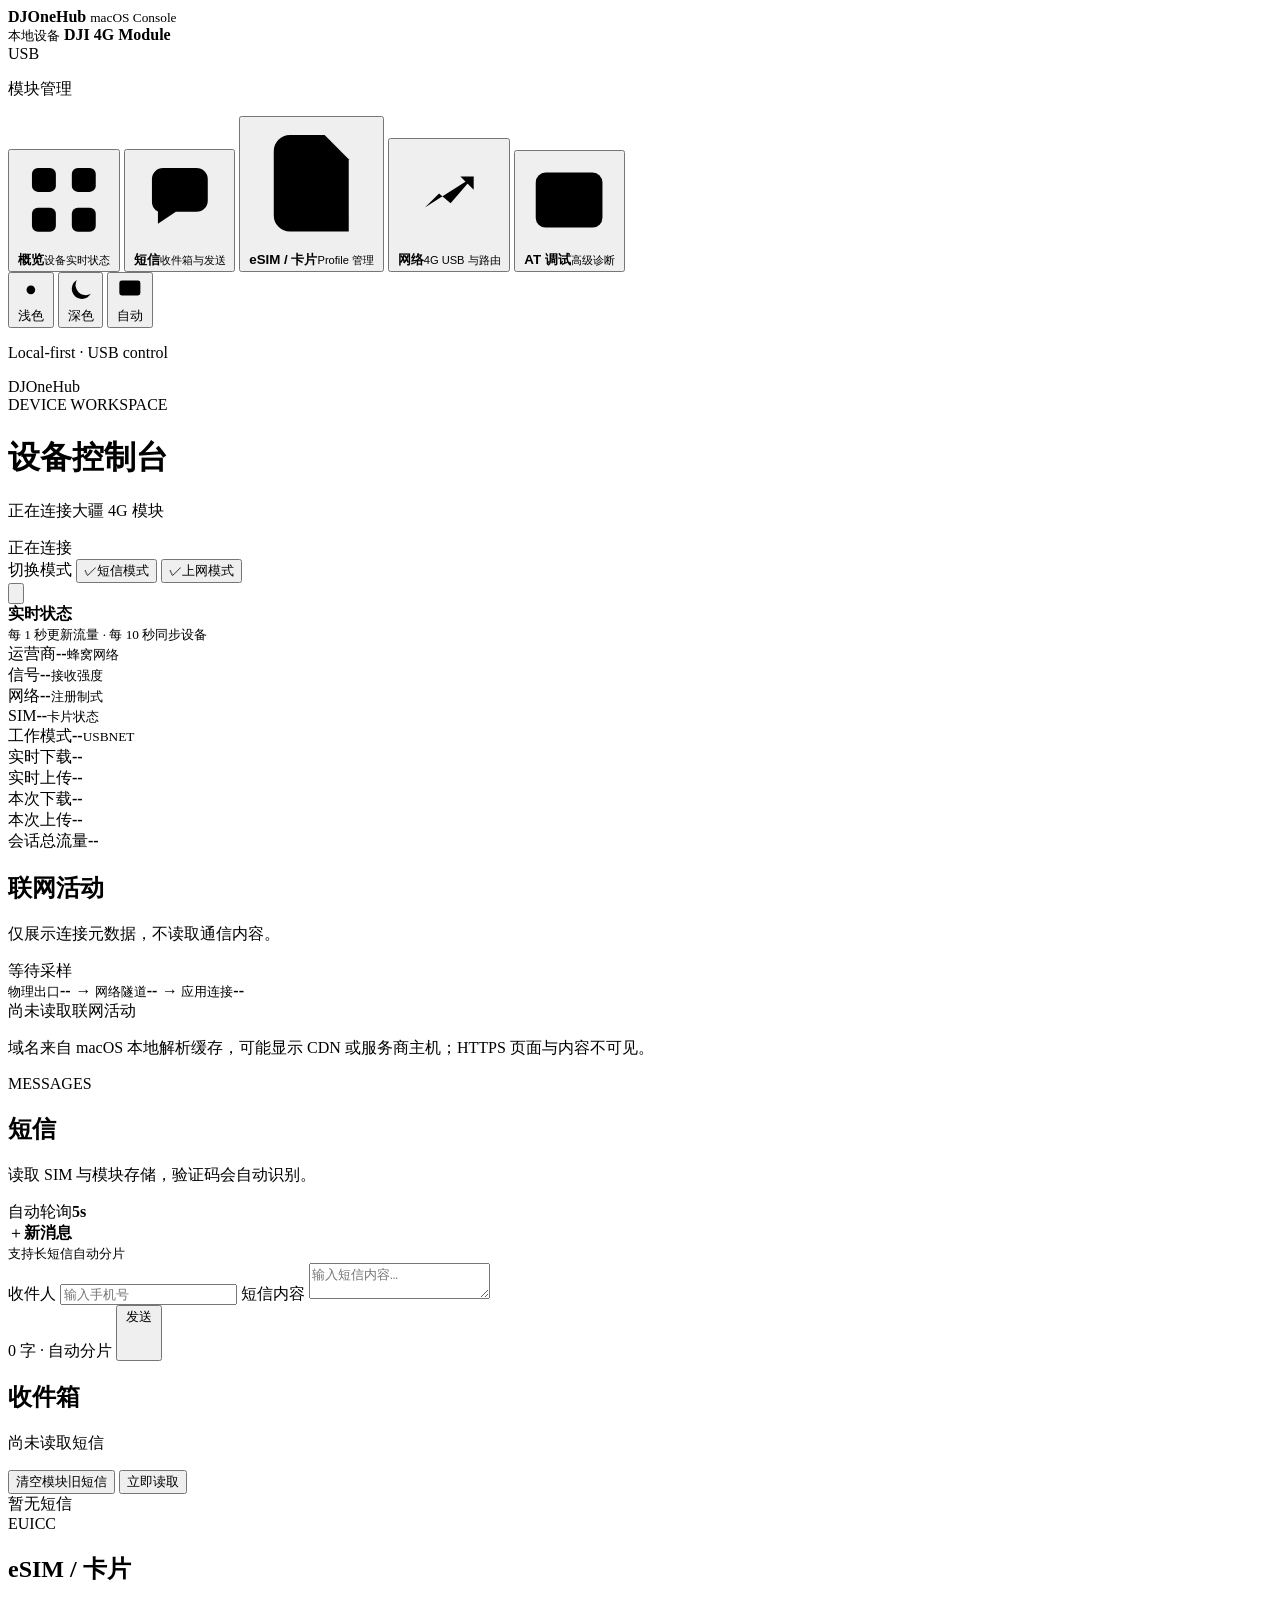
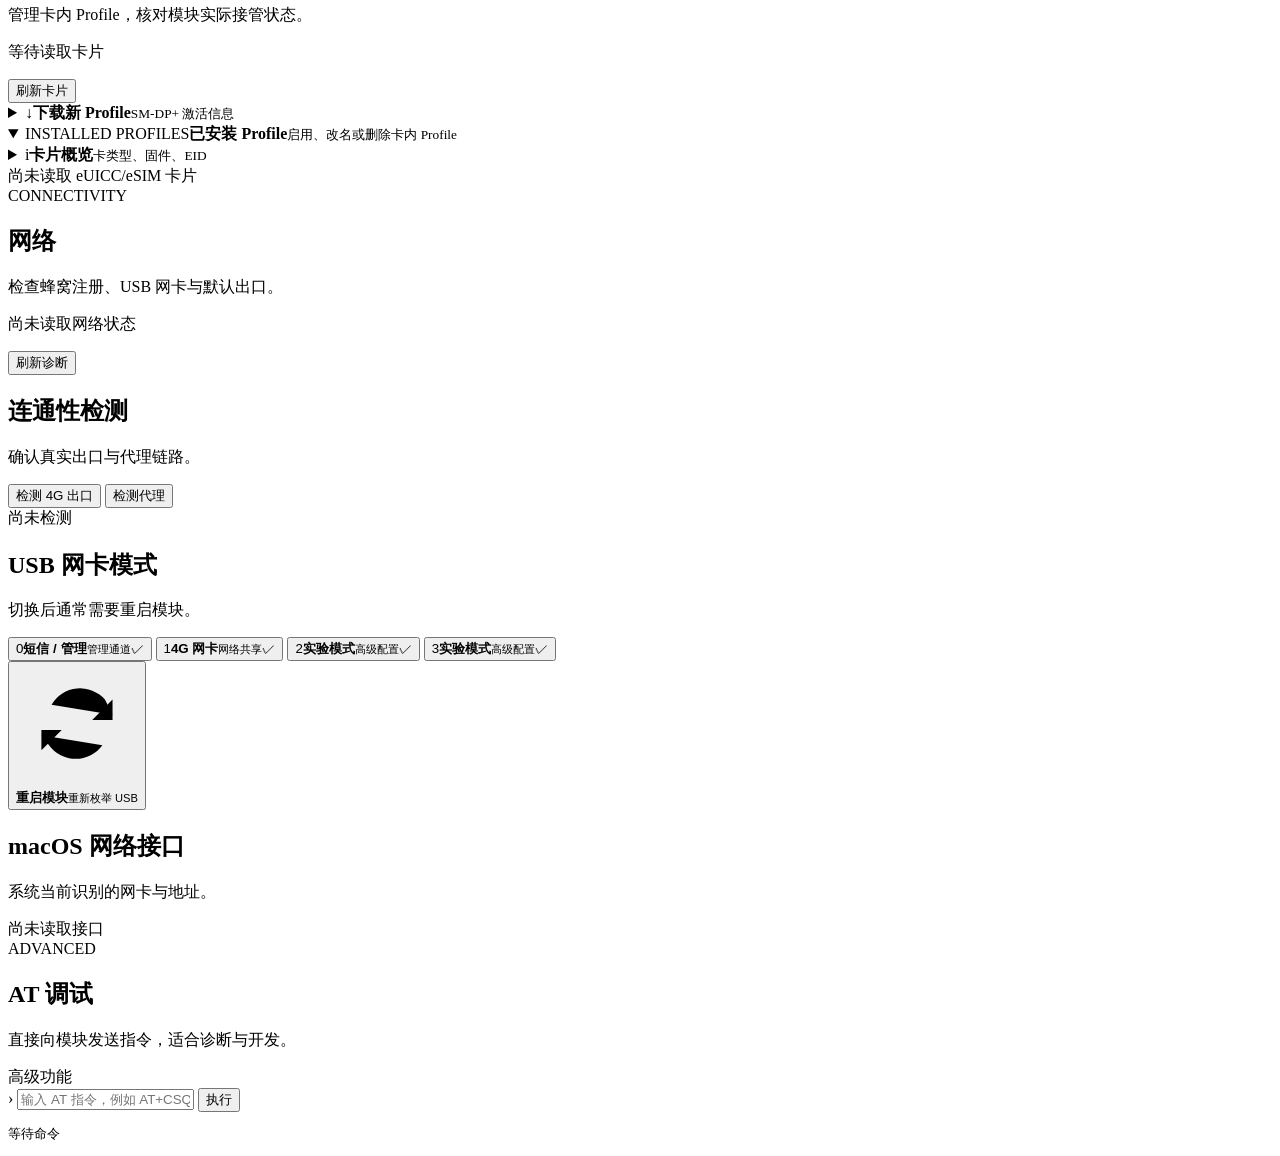
==== commit 14f56c4a: "Add live network activity view" ====
--- a/cmd/djonehub-macos/web/index.html
+++ b/cmd/djonehub-macos/web/index.html
@@ -26,13 +26,20 @@
         </div>
       </div>
 
-      <div class="device-presence">
-        <span class="presence-light" aria-hidden="true"></span>
-        <div>
-          <small>本地设备</small>
-          <strong>DJI 4G Module</strong>
-        </div>
-        <span class="presence-state">USB</span>
+      <div class="sidebar-device-stack">
+        <div class="device-presence">
+          <span class="presence-light" aria-hidden="true"></span>
+          <div>
+            <small>本地设备</small>
+            <strong>DJI 4G Module</strong>
+          </div>
+          <span class="presence-state">USB</span>
+        </div>
+        <div id="sidebar-connection" class="sidebar-connection" hidden>
+          <svg viewBox="0 0 24 24" aria-hidden="true"><path d="M5 17.5h14M7 14l3-3 2.5 2 4.5-5"/><path d="M14 8h3v3"/></svg>
+          <div><small>联网连接</small><strong id="sidebar-connection-detail">--</strong></div>
+          <span id="sidebar-connection-state">已连接</span>
+        </div>
       </div>
 
       <nav class="task-nav" aria-label="功能导航">
@@ -118,6 +125,23 @@
         </div>
         <section id="hardware-details" class="hardware-details" hidden></section>
         <p id="workmode-status" class="inline-status attention" hidden></p>
+        <section class="activity-section" aria-labelledby="activity-title">
+          <div class="section-heading activity-heading">
+            <div><h2 id="activity-title">联网活动</h2><p>仅展示连接元数据，不读取通信内容。</p></div>
+            <span id="activity-updated" class="activity-updated">等待采样</span>
+          </div>
+          <div class="activity-panel">
+            <div class="activity-route" aria-label="当前联网链路">
+              <span><small>物理出口</small><strong id="activity-physical">--</strong></span>
+              <i aria-hidden="true">→</i>
+              <span><small>网络隧道</small><strong id="activity-tunnel">--</strong></span>
+              <i aria-hidden="true">→</i>
+              <span><small>应用连接</small><strong id="activity-count">--</strong></span>
+            </div>
+            <div id="activity-list" class="activity-list empty">尚未读取联网活动</div>
+            <p class="activity-note">域名来自 macOS 本地解析缓存，可能显示 CDN 或服务商主机；HTTPS 页面与内容不可见。</p>
+          </div>
+        </section>
       </section>
 
       <section id="sms" class="view">
